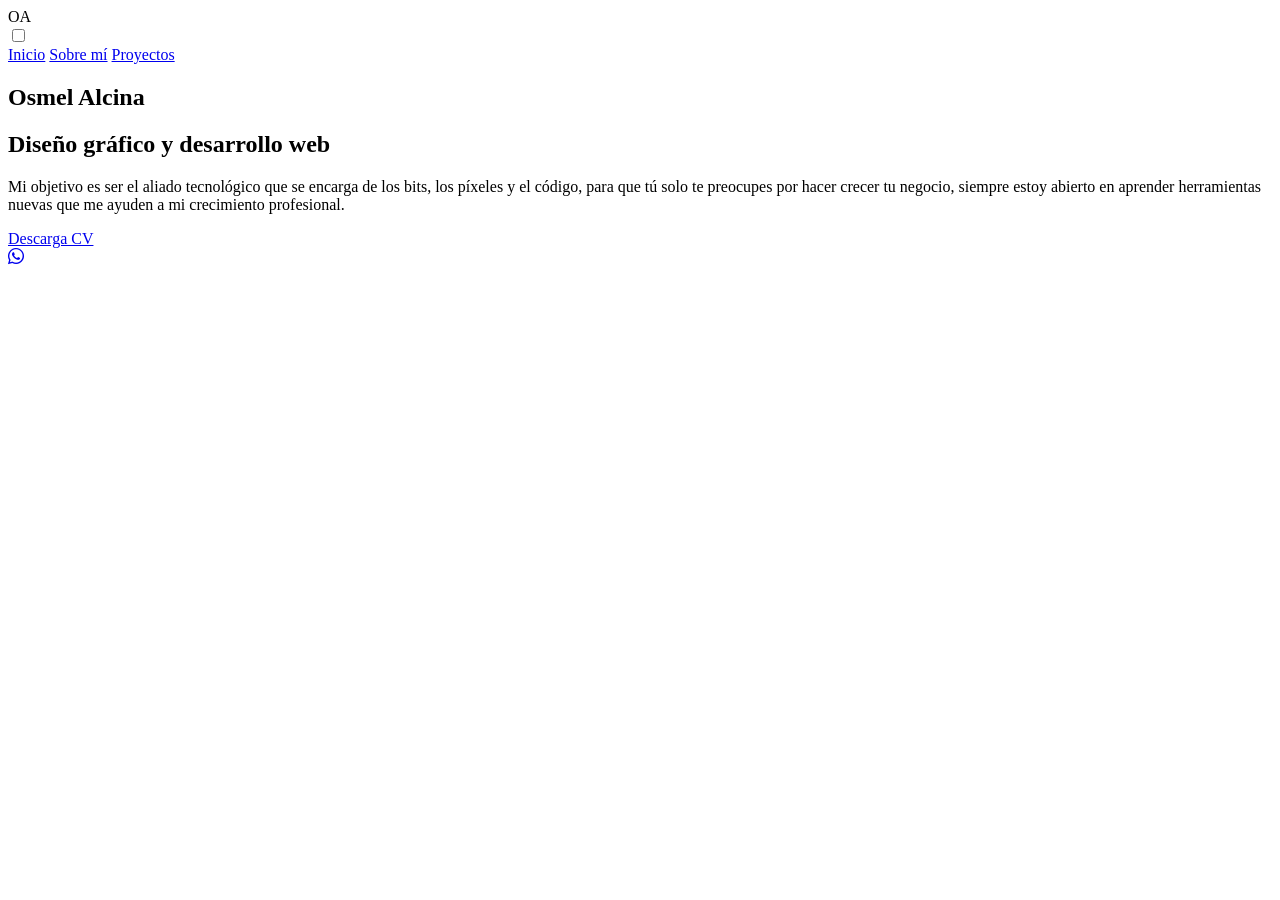
==== index.html @ a733a4ee "Create index.html" ====
<!DOCTYPE html>
<html lang="es">
<head>
    <meta charset="UTF-8">
    <meta name="viewport" content="width=device-width, initial-scale=1.0">
    <title>Osmel Alcina - Portafolio</title>
    <link rel="stylesheet" href="style.css">
    <link href="https://fonts.googleapis.com/css2?family=Poppins:wght@300;400;600;700&display=swap" rel="stylesheet">
    <link rel="stylesheet" href="https://cdn.jsdelivr.net/npm/bootstrap-icons@1.10.5/font/bootstrap-icons.css">
</head>


<body>

    <header class="header">
        <div class="logo zoom-in">
            <span>O</span>A
        </div>


<div class="menu-container">
    <input type="checkbox" id="menu-toggle" class="menu-checkbox">
    
    <label for="menu-toggle" class="hamburger-button">
        <span></span>
        <span></span>
        <span></span>
    </label>

    <nav class="nav">
        <a href="#inicio" class="nav-link active">Inicio</a>
        <a href="sobre_mi.html" class="nav-link">Sobre mí</a>
        <a href="proyectos.html" class="nav-link">Proyectos</a>
    </nav>
</div>

    

    </header>

    <main class="hero-container">
        <section class="hero-content">
            <h1 class="hero-title efecto_rebote">Osmel <span class="bold-text">Alcina</span></h1>
            <h2 class="hero-subtitle efecto_rebote">Diseño gráfico y desarrollo web</h2>
            <p class="hero-description">
                Mi objetivo es ser el aliado tecnológico que se encarga de los bits, los píxeles y el código, para que tú solo te preocupes por hacer crecer tu negocio, siempre estoy abierto en aprender herramientas nuevas que me ayuden a mi crecimiento profesional.
            </p>
            <a href="archivos/curriculum vitae.pdf" download="curriculum vitae.pdf" class="btn-download">Descarga CV</a>
        </section>


        <section class="hero-image-container">
    <div class="image-circle">
        <div class="quadrant quadrant-1" style="background-image: url('images/Foto_Perfil.webp');"></div>
        <div class="quadrant quadrant-2" style="background-image: url('images/Foto_Perfil.webp');"></div>
        <div class="quadrant quadrant-3" style="background-image: url('images/Foto_Perfil.webp');"></div>
        <div class="quadrant quadrant-4" style="background-image: url('images/Foto_Perfil.webp');"></div>
    </div>
      </section>


<a href="https://wa.me/+584128976335?text=¡Hola! Me gustaría ponerme en contacto contigo para recibir más detalles. ¡Gracias!" target=”_blank” class="whatsapp-btn">
  <i class="bi bi-whatsapp"></i>
</a>




    
    </main>

</body>
</html>
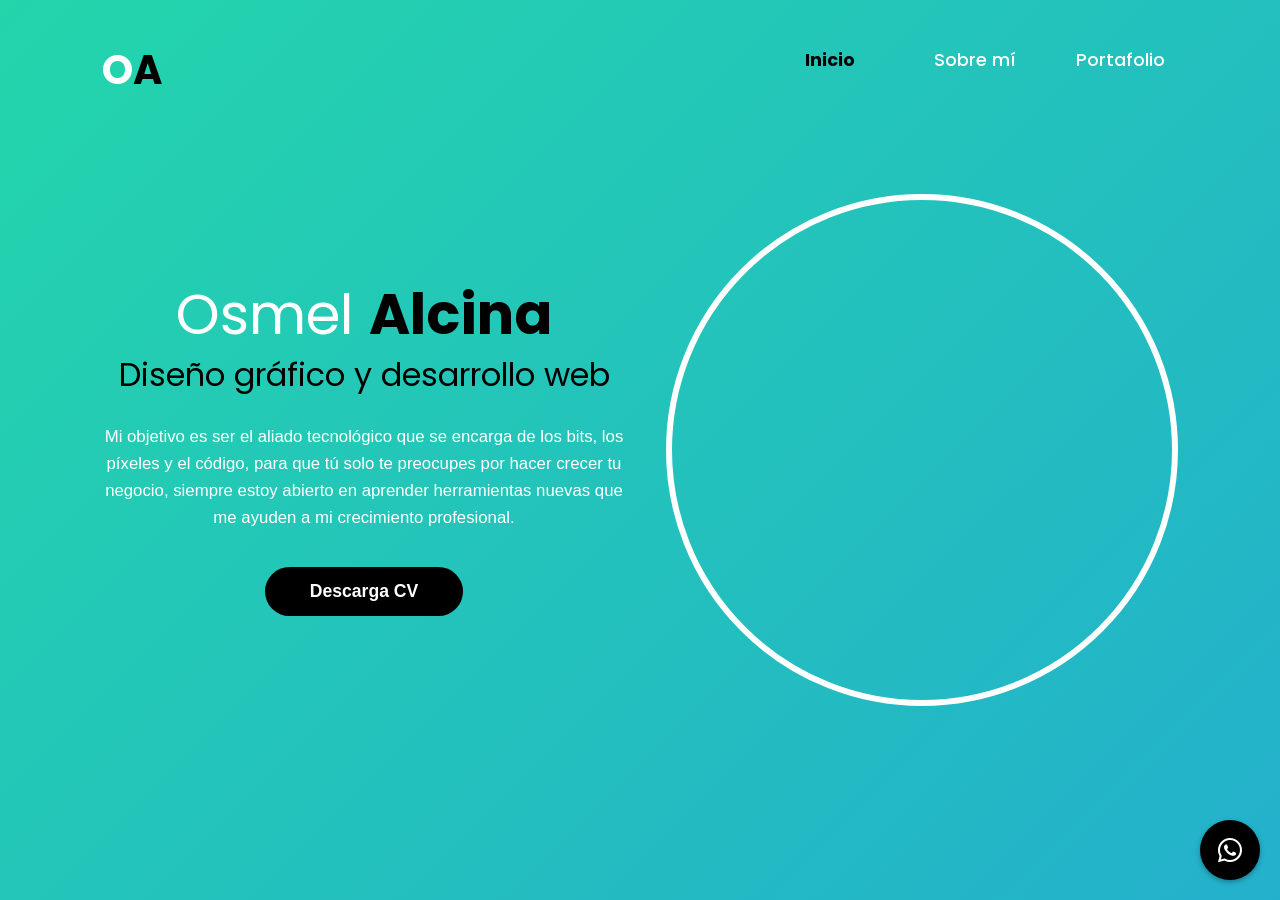
==== commit 8daab055: "Update index.html" ====
--- a/index.html
+++ b/index.html
@@ -30,7 +30,7 @@
     <nav class="nav">
         <a href="#inicio" class="nav-link active">Inicio</a>
         <a href="sobre_mi.html" class="nav-link">Sobre mí</a>
-        <a href="proyectos.html" class="nav-link">Proyectos</a>
+        <a href="proyectos.html" class="nav-link">Portafolio</a>
     </nav>
 </div>
 
--- a/style.css
+++ b/style.css
@@ -0,0 +1,732 @@
+/* Reseteo básico de estilos */
+* {
+    margin: 0;
+    padding: 0;
+    box-sizing: border-box;
+}
+
+body {
+    font-family: 'Poppins', sans-serif;
+    color: #ffffff;
+    min-height: 90vh;
+    display: flex;
+    flex-direction: column;
+    overflow-x: hidden;
+}
+
+body {
+  background: linear-gradient(-45deg, #ee7752, #e73c7e, #23a6d5, #23d5ab);
+  background-size: 400% 400%;
+  animation: gradient 15s ease infinite;
+  height: max-content;
+}
+
+@keyframes gradient {
+  0% {
+    background-position: 0% 50%;
+  }
+  50% {
+    background-position: 100% 50%;
+  }
+  100% {
+    background-position: 0% 50%;
+  }
+}
+
+
+
+
+/* --- ENCABEZADO Y NAVEGACIÓN (CON EFECTO ANIMADO) --- */
+.header {
+    display: flex;
+    justify-content: space-between;
+    align-items: center;
+    padding: 40px 8%;
+    width: 100%;
+}
+
+.logo {
+    font-size: 2.5rem;
+    font-weight: 700;
+    color: #000000; 
+}
+
+.logo span {
+    color: #ffffff; 
+}
+
+.logo:hover {
+  animation: shake 0.8s cubic-bezier(.36,.07,.19,.97) both;
+  
+}
+
+@keyframes shake {
+  10%, 90% {
+    transform: translate3d(-1px, 0, 0);
+  }
+  
+  20%, 80% {
+    transform: translate3d(2px, 0, 0);
+  }
+
+  30%, 50%, 70% {
+    transform: translate3d(-4px, 0, 0);
+  }
+
+  40%, 60% {
+    transform: translate3d(4px, 0, 0);
+  }
+}
+
+.efecto_rebote:hover{
+  animation: shake 0.8s cubic-bezier(.36,.07,.19,.97) both;
+}
+
+
+.nav {
+    display: flex;
+    gap: 20px;
+}
+
+/* Estilos base del enlace adaptados para el efecto */
+.nav-link {
+    color: #ffffff;
+    text-decoration: none;
+    font-weight: 500;
+    font-size: 1.1rem;
+    
+    /* Ajustes necesarios para contener el SVG correctamente */
+    display: inline-block;
+    width: 115px;          /* Ancho fijo similar al del efecto original */
+    height: 55px;          /* Altura para que el SVG se ubique abajo sin pisar el texto */
+    text-align: center;
+    line-height: 35px;     /* Centra verticalmente el texto dentro de la cajita */
+    
+    /* Transición suave para el color del texto */
+    transition: color 0.45s ease, background-position-x 0.9s linear; 
+}
+
+/* Estado Hover: Aplica el fondo SVG y la animación */
+.nav-link:hover {
+    color: #000000; /* Cambia a negro al pasar el cursor para contrastar con tu diseño */
+    background: url("[data-uri]%0D%0AIGlkPSJMYXllcl8xIiB4bWxucz0iaHR0cDovL3d3dy53My5vcmcvMjAwMC9zdmciIHhtbG5zOnhs%0D%0AaW5rPSJodHRwOi8vd3d3LnczLm9yZy8xOTk5L3hsaW5rIiB4PSIwcHgiIHk9IjBweCIKCSB3aWR0%0D%0AaD0iMzkwcHgiIGhlaWdodD0iNTBweCIgdmlld0JveD0iMCAwIDM5MCA1MCIgZW5hYmxlLWJhY2tn%0D%0Acm91bmQ9Im5ldyAwIDAgMzkwIDUwIiB4bWw6c3BhY2U9InByZXNlcnZlIj4KPHBhdGggZmlsbD0i%0D%0Abm9uZSIgc3Ryb2tlPSIjMDAwMDAwIiBzdHJva2Utd2lkdGg9IjEuNSIgc3Ryb2tlLW1pdGVybGlt%0D%0AaXQ9IjEwIiBkPSJNMCw0Ny41ODVjMCwwLDk3LjUsMCwxMzAsMAoJYzEzLjc1LDAsMjguNzQtMzgu%0D%0ANzc4LDQ2LjE2OC0xOS40MTZDMTkyLjY2OSw0Ni41LDI0My42MDMsNDcuNTg1LDI2MCw0Ny41ODVj%0D%0AMzEuODIxLDAsMTMwLDAsMTMwLDAiLz4KPC9zdmc+Cg==");
+    background-repeat: no-repeat;
+    background-position: bottom center; /* Asegura que la línea quede abajo del texto */
+    animation: line 1s forwards;
+}
+
+/* Animación del trazado de la línea */
+@keyframes line {
+  0% {
+    background-position-x: 390px;
+  }
+  100% {
+    /* Mantiene la línea en su posición final al terminar la animación */
+    background-position-x: center; 
+  }
+}
+
+.nav-link.active {
+    color: #030303; /* Color amarillo brillante (cámbialo por tu color de marca) */
+    font-weight: 700; /* Un poco más gruesa la letra */
+}
+
+
+/* --- menu moviles --- */
+
+/* ==========================================================================
+   Estilos Base / Escritorio (Se mantiene tu diseño original)
+   ========================================================================== */
+.menu-container {
+    position: relative;
+    display: flex;
+    align-items: center;
+}
+
+/* Ocultamos el checkbox y el botón en pantallas grandes */
+.menu-checkbox {
+    display: none;
+}
+
+.hamburger-button {
+    display: none;
+    flex-direction: column;
+    justify-content: space-between;
+    width: 30px;
+    height: 21px;
+    cursor: pointer;
+    z-index: 1010;
+}
+
+
+/* Las tres líneas de la hamburguesa */
+.hamburger-button span {
+    width: 100%;
+    height: 3px;
+    background-color: #ffffff; /* Color blanco original de tus enlaces */
+    border-radius: 3px;
+    transition: all 0.3s ease;
+}
+
+.hamburger-button:hover span {
+    background-color: #000000; /* Reemplaza esto por el color que desees para el hover */
+}
+
+/* Tu configuración original de navegación */
+.nav {
+    display: flex;
+    gap: 30px; 
+}
+
+.nav-link {
+    color: #ffffff;
+    text-decoration: none;
+    font-weight: 500;
+    font-size: 1.1rem;
+    transition: opacity 0.3s ease;
+}
+
+.nav-link:hover {
+    opacity: 0.8;
+}
+
+/* ==========================================================================
+   Responsive: Activación del Menú Hamburguesa en Móviles (Menos de 768px)
+   ========================================================================== */
+@media screen and (max-width: 768px) {
+    /* Mostramos el botón hamburguesa */
+    .hamburger-button {
+        display: flex;
+    }
+
+    /* Convertimos el menú en una cortina desplegable de pantalla completa */
+    .nav {
+        position: fixed;
+        top: 0;
+        right: -100%; /* Oculto completamente a la derecha */
+        width: 100%;
+        height: 100vh;
+        background-color: oklch(71.695% 0.17579 53.947 / 0.95); /* Fondo oscuro semitransparente */
+        flex-direction: column;
+        justify-content: center;
+        align-items: center;
+        gap: 40px; /* Más espacio entre opciones en móvil */
+        transition: right 0.4s ease;
+        z-index: 1000;
+    }
+
+    .nav-link {
+        font-size: 1.5rem; /* Enlaces más grandes para pantallas táctiles */
+    }
+
+    /* TRUCO CSS: Cuando el checkbox esté marcado (~ selecciona al hermano .nav) */
+    .menu-checkbox:checked ~ .nav {
+        right: 0; /* Desplaza el menú hacia adentro de la pantalla */
+    }
+
+    /* ANIMACIÓN DE LA HAMBURGUESA (Se transforma en una "X" al abrirse) */
+    .menu-checkbox:checked ~ .hamburger-button span:nth-child(1) {
+        transform: translateY(9px) rotate(45deg);
+    }
+
+    .menu-checkbox:checked ~ .hamburger-button span:nth-child(2) {
+        opacity: 0; /* Oculta la línea del medio */
+    }
+
+    .menu-checkbox:checked ~ .hamburger-button span:nth-child(3) {
+        transform: translateY(-9px) rotate(-45deg);
+    }
+}
+
+
+
+
+
+/* --- SECCIÓN HERO (CONTENIDO PRINCIPAL) --- */
+.hero-container {
+    display: flex;
+    align-items: center;
+    justify-content: space-between;
+    padding: 0 8% 50px 8%;
+    flex: 1; /* Ocupa el espacio restante de la pantalla */
+    gap: 40px;
+    margin: 0 auto;
+}
+
+/* Bloque de texto izquierdo */
+.hero-content {
+    max-width: 550px;
+}
+
+.hero-title {
+    font-size: 3.5rem;
+    font-weight: 400; /* "Osmel" es más delgado */
+    margin-bottom: 5px;
+    line-height: 1.1;
+    text-align: center;
+}
+
+.hero-title .bold-text {
+    font-weight: 700; /* "Alcina" es en negrita */
+    color: #000000;  /* "Alcina" es de color negro */
+}
+
+
+.hero-subtitle {
+    font-size: 2rem;
+    font-weight: 400;
+    color: #000000; /* Subtítulo en negro */
+    margin-bottom: 25px;
+    text-align: center;
+}
+
+.hero-description {
+    font-size: 1.05rem;
+    line-height: 1.6;
+    margin-bottom: 35px;
+    font-weight: 300;
+    text-align: center; /* En tu diseño, este párrafo está centrado */
+}
+
+/* Botón de descarga */
+.btn-download {
+    display: inline-block;
+    background-color: #000000;
+    color: #ffffff;
+    text-decoration: none;
+    padding: 14px 45px;
+    border-radius: 50px; /* Bordes completamente redondeados */
+    font-weight: 600;
+    font-size: 1.1rem;
+    transition: transform 0.2s ease, background-color 0.2s ease;
+    display: block;
+    margin: 0 auto;
+    width: max-content; /* Se ajusta al tamaño del texto */
+}
+
+.btn-download:hover {
+    background-color: #222222;
+    transform: scale(1.05);
+}
+
+/* Bloque de imagen derecho------------------------------------------------------------------------------------- */
+
+/* --- CONTENEDOR DE LA IMAGEN CON EFECTO DE CUADRANTES --- */
+.hero-image-container {
+    display: flex;
+    justify-content: center;
+    align-items: center;
+    flex: 1;
+}
+
+.image-circle {
+    position: relative; /* Necesario para posicionar los cuadrantes de forma absoluta */
+    width: 512px;
+    height: 512px;
+    border-radius: 50%;
+    border: 6px solid #ffffff; /* Borde blanco grueso original */
+    overflow: hidden; /* Mantiene el recorte circular perfecto incluso cuando se expanden */
+    background-image: url('images/codigo_matrix.webp');
+}
+
+/* Estilos base para cada uno de los 4 cuadrantes */
+.quadrant {
+    position: absolute;
+    width: 50%;
+    height: 50%;
+    /* Hace que la imagen de fondo de cada cuadrante mida el total de la esfera (500px) */
+    background-size: 500px 500px; 
+    background-repeat: no-repeat;
+    transition: transform 0.35s ease-out; /* Transición suave al separar y regresar */
+}
+
+/* Posicionamiento y encuadre de la imagen en cada esquina */
+.quadrant-1 {
+    top: 0;
+    left: 0;
+    background-position: top left;
+}
+
+.quadrant-2 {
+    top: 0;
+    right: 0;
+    background-position: top right;
+}
+
+.quadrant-3 {
+    bottom: 0;
+    left: 0;
+    background-position: bottom left;
+}
+
+.quadrant-4 {
+    bottom: 0;
+    right: 0;
+    background-position: bottom right;
+}
+
+/* --- EFECTO HOVER: Expansión controlada hacia las esquinas --- */
+/* Nota: He usado un desplazamiento sutil (-12px / 12px) para que se note la división 
+   pero no rompa radicalmente las facciones del rostro al pasar el cursor */
+
+.image-circle:hover .quadrant-1 {
+    transform: translate(-12px, -12px);
+}
+
+.image-circle:hover .quadrant-2 {
+    transform: translate(12px, -12px);
+}
+
+.image-circle:hover .quadrant-3 {
+    transform: translate(-12px, 12px);
+}
+
+.image-circle:hover .quadrant-4 {
+    transform: translate(12px, 12px);
+}
+
+
+/* ==========================================================================
+   RESPONSIVE DESIGN (Celulares y Tablets)
+   ========================================================================== */
+
+/* --- TABLETS (Pantallas menores a 992px) --- */
+@media (max-width: 992px) {
+    .hero-container {
+        flex-direction: column-reverse; /* Imagen arriba, texto abajo */
+        text-align: center;
+        padding-top: 20px;
+    }
+
+    /* Reducimos el círculo a 380px */
+    .image-circle {
+        width: 392px;
+        height: 392px;
+    }
+
+    /* ¡IMPORTANTE! Reajustamos el tamaño del fondo para que encaje en 380px */
+    .quadrant {
+        background-size: 380px 380px; 
+    }
+
+    /* Suavizamos el desplazamiento en tablets para que no se salga de los bordes */
+    .image-circle:hover .quadrant-1 { transform: translate(-10px, -10px); }
+    .image-circle:hover .quadrant-2 { transform: translate(10px, -10px); }
+    .image-circle:hover .quadrant-3 { transform: translate(-10px, 10px); }
+    .image-circle:hover .quadrant-4 { transform: translate(10px, 10px); }
+}
+
+/* --- CELULARES (Pantallas menores a 576px) --- */
+@media (max-width: 576px) {
+    /* Reducimos el círculo a un tamaño idóneo para móviles (280px) */
+    .image-circle {
+        width: 289px;
+        height: 289px;
+        border-width: 4px; /* Un borde un poco más delgado acorde al tamaño */
+    }
+
+    /* Reajustamos el tamaño del fondo al nuevo tamaño de 280px */
+    .quadrant {
+        background-size: 280px 280px; 
+    }
+
+    /* En celulares el hover táctil puede ser tosco; reducimos el efecto al mínimo */
+    .image-circle:hover .quadrant-1 { transform: translate(-6px, -6px); }
+    .image-circle:hover .quadrant-2 { transform: translate(6px, -6px); }
+    .image-circle:hover .quadrant-3 { transform: translate(-6px, 6px); }
+    .image-circle:hover .quadrant-4 { transform: translate(6px, 6px); }
+    
+    .hero-title {
+        font-size: 2.5rem;
+    }
+    
+    .hero-subtitle {
+        font-size: 1.4rem;
+    }
+}
+
+
+
+
+/* --- SECCIÓN SOBRE MÍ --- */
+.about-section {
+    color: #ffffff;
+    padding: 80px 8%;
+    display: flex;
+    justify-content: center;
+    align-items: center;
+    width: 100%;
+}
+
+.about-container {
+    max-width: 1000px; /* Limita el ancho para que la lectura sea cómoda */
+    text-align: center; /* Centra todos los textos como en la imagen */
+}
+
+.about-title {
+    font-size: 4.5rem; /* Tamaño grande para el título "Sobre mí" */
+    font-weight: 400;
+    color: #ffffff; /* "Sobre" en blanco */
+    margin-bottom: 40px;
+    letter-spacing: -1px;
+}
+
+.about-title .bold-text {
+    font-weight: 700;
+    color: #000000; /* "mí" en negro */
+}
+
+/* Contenedor de párrafos */
+.about-text-content {
+    display: flex;
+    flex-direction: column;
+    gap: 30px; /* Espaciado uniforme entre cada párrafo */
+}
+
+.about-text-content p {
+    font-size: 1.15rem;
+    line-height: 1.6;
+    font-weight: 400;
+    max-width: 900px;
+    margin: 0 auto;
+}
+
+/* Resaltado para la pregunta "¿Qué hago y cómo lo hago?" */
+.about-highlight {
+    font-weight: 500;
+    margin-top: 15px;
+}
+
+/* Negritas dentro de los pilares */
+.about-text-content strong {
+    font-weight: 600;
+    color: #ffffff; /* Mantienen el color blanco pero con mayor grosor */
+}
+
+/* Párrafo final de cierre */
+.about-footer-text {
+    margin-top: 15px;
+    font-weight: 400;
+}
+
+/* --- RESPONSIVE DESIGN (Ajustes para móviles) --- */
+@media (max-width: 768px) {
+    .about-section {
+        padding: 50px 5%;
+    }
+    
+    .about-title {
+        font-size: 3rem;
+        margin-bottom: 25px;
+    }
+    
+    .about-text-content p {
+        font-size: 1rem;
+        line-height: 1.5;
+    }
+}
+
+
+/* --- GALERIA PROYECTOS --- */
+
+
+.wrapper {
+  display: flex;
+  justify-content: center;
+  align-items: center;
+  width: 100%;
+  flex-wrap: wrap;
+  gap: 40px;
+}
+
+.media {
+  max-width: 500px;
+  max-height: 500px;
+  overflow: hidden;
+  position: relative;
+  display: flex;
+  justify-content: center;
+  align-items: center;
+  border-radius: 20px 20px 20px 20px;
+-moz-border-radius: 20px 20px 20px 20px;
+-webkit-border-radius: 20px 20px 20px 20px;
+}
+
+.media img {
+  max-width: 100%;
+  height: auto;
+}
+
+.layer {
+  opacity: 0;
+  position: absolute;
+  display: flex;
+  justify-content: center;
+  align-items: center;
+  width: 10px;
+  height: 90%;
+  background: #0a0a0a;
+  color: #ffffff;
+  border-radius: 20px 20px 20px 20px;
+-moz-border-radius: 20px 20px 20px 20px;
+-webkit-border-radius: 20px 20px 20px 20px;
+
+  transition: all 0.9s ease;
+  p {
+    transition: all 0.9s ease;
+    transform: scale(0.1);
+  }
+  
+}
+
+
+.media:hover .layer {
+  opacity: 0.8;
+  width: 90%;
+  transition: all 0.5s ease;
+  p {
+    transform: scale(1);
+    transition: all 0.9s ease;
+  }
+}
+
+
+.enlace{
+color: #ffffff;
+text-decoration: none;
+}
+
+
+.hover-underline {
+  color: #ffffff;
+  position: relative;
+  display: inline-block;
+}
+
+.hover-underline::after,
+.hover-underline::before {
+  content: '';
+  position: absolute;
+  width: 100%;
+  height: 2px;
+  background: linear-gradient(to right, #ffffff, #ff7c02);
+  bottom: -5px;
+  left: 0;
+  transform: scaleX(0);
+  transform-origin: right;
+  transition: transform 0.4s ease-out;
+}
+
+.hover-underline::before {
+  top: -5px;
+  transform-origin: left;
+}
+
+.hover-underline:hover::after,
+.hover-underline:hover::before {
+  transform: scaleX(1);
+}
+
+
+/* --- GALERIA --- */
+
+.galeria-img{
+    max-width: 1200px;
+    margin: 0 auto;
+    display: grid;
+    grid-template-columns: repeat(3, 1fr);
+    grid-template-rows: 250px;
+    grid-gap: 20px;
+    padding: 10px 0;
+}
+
+.box img{
+    width: 100%;
+    height: 100%;
+    object-fit: cover;
+    border-radius: 20px;
+    box-shadow: 0 4px 8px 0 rgba(0, 0, 0, 0.2), 0 6px 20px 0 rgba(0, 0, 0, 0.19);
+}
+
+.box:nth-child(1){
+    grid-column-start: span 2;
+}
+
+.box:nth-child(4){
+    grid-column-start: span 2;
+}
+
+.box:hover{
+    transform: scale(1.2); 
+    transition: transform 0.3s ease;
+}
+
+@media(max-width:991px){
+    .galeria-img{
+        padding: 30px;
+        grid-template-columns: repeat(1,1fr);
+    }
+
+    .box:nth-child(1){
+    grid-column-start: span 1;
+}
+    
+    .box:nth-child(4){
+    grid-column-start: span 1;
+}
+
+
+}
+
+
+
+/*Estilos generales del boton whatsapp*/
+.whatsapp-btn {
+  position: fixed;
+  bottom: 20px;
+  right: 20px;
+  z-index: 9999;
+  width: 60px;
+  height: 60px;
+  border-radius: 50%;
+  background-color: #000000;
+  display: flex;
+  align-items: center;
+  justify-content: center;
+  box-shadow: 0 2px 5px rgba(0, 0, 0, 0.3);
+  animation: breathe 2s ease-in-out infinite;
+}
+
+/*Estilos solo al icono whatsapp*/
+.whatsapp-btn i {
+  color: #fff;
+  font-size: 24px;
+  animation: beat 2s ease-in-out infinite;
+  text-decoration: none;
+}
+
+/*Estilos con animation contorno respirando*/
+@keyframes breathe {
+  0% {
+    box-shadow: 0 0 0 0 rgba(3, 3, 3, 0.5);
+  }
+  70% {
+    box-shadow: 0 0 0 15px rgba(37, 211, 102, 0);
+  }
+  100% {
+    box-shadow: 0 0 0 0 rgba(0, 0, 0, 0);
+  }
+}
+
+/*Estilos de animacion del icono latiendo*/
+@keyframes beat {
+  0% {
+    transform: scale(1);
+  }
+  50% {
+    transform: scale(1.2);
+  }
+  100% {
+    transform: scale(1);
+  }
+}
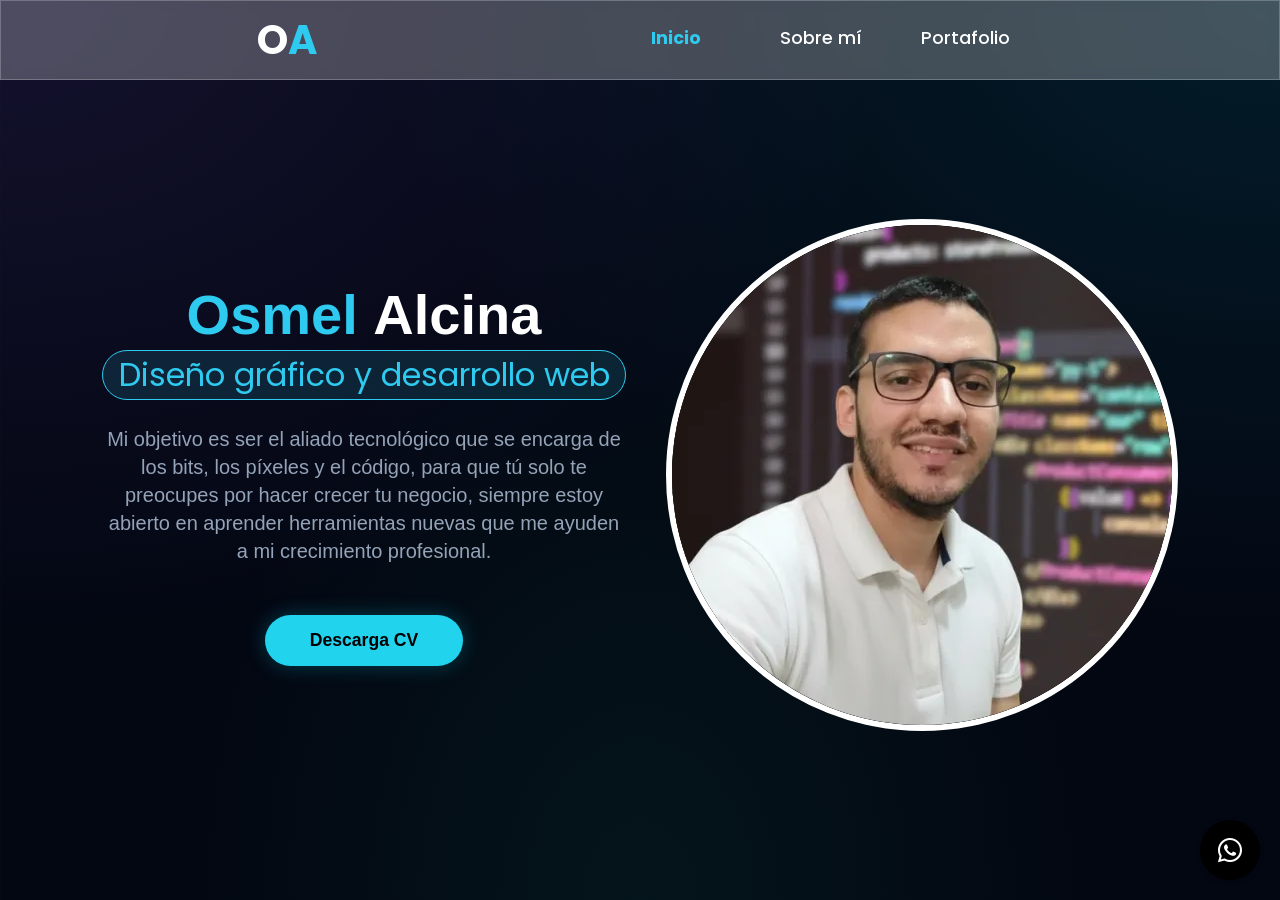
==== commit 4754e823: "Add files via upload" ====
--- a/index.html
+++ b/index.html
@@ -1,73 +1,139 @@
-<!DOCTYPE html>
-<html lang="es">
-<head>
-    <meta charset="UTF-8">
-    <meta name="viewport" content="width=device-width, initial-scale=1.0">
-    <title>Osmel Alcina - Portafolio</title>
-    <link rel="stylesheet" href="style.css">
-    <link href="https://fonts.googleapis.com/css2?family=Poppins:wght@300;400;600;700&display=swap" rel="stylesheet">
-    <link rel="stylesheet" href="https://cdn.jsdelivr.net/npm/bootstrap-icons@1.10.5/font/bootstrap-icons.css">
-</head>
-
-
-<body>
-
-    <header class="header">
-        <div class="logo zoom-in">
-            <span>O</span>A
-        </div>
-
-
-<div class="menu-container">
-    <input type="checkbox" id="menu-toggle" class="menu-checkbox">
-    
-    <label for="menu-toggle" class="hamburger-button">
-        <span></span>
-        <span></span>
-        <span></span>
-    </label>
-
-    <nav class="nav">
-        <a href="#inicio" class="nav-link active">Inicio</a>
-        <a href="sobre_mi.html" class="nav-link">Sobre mí</a>
-        <a href="proyectos.html" class="nav-link">Portafolio</a>
-    </nav>
-</div>
-
-    
-
-    </header>
-
-    <main class="hero-container">
-        <section class="hero-content">
-            <h1 class="hero-title efecto_rebote">Osmel <span class="bold-text">Alcina</span></h1>
-            <h2 class="hero-subtitle efecto_rebote">Diseño gráfico y desarrollo web</h2>
-            <p class="hero-description">
-                Mi objetivo es ser el aliado tecnológico que se encarga de los bits, los píxeles y el código, para que tú solo te preocupes por hacer crecer tu negocio, siempre estoy abierto en aprender herramientas nuevas que me ayuden a mi crecimiento profesional.
-            </p>
-            <a href="archivos/curriculum vitae.pdf" download="curriculum vitae.pdf" class="btn-download">Descarga CV</a>
-        </section>
-
-
-        <section class="hero-image-container">
-    <div class="image-circle">
-        <div class="quadrant quadrant-1" style="background-image: url('images/Foto_Perfil.webp');"></div>
-        <div class="quadrant quadrant-2" style="background-image: url('images/Foto_Perfil.webp');"></div>
-        <div class="quadrant quadrant-3" style="background-image: url('images/Foto_Perfil.webp');"></div>
-        <div class="quadrant quadrant-4" style="background-image: url('images/Foto_Perfil.webp');"></div>
-    </div>
-      </section>
-
-
-<a href="https://wa.me/+584128976335?text=¡Hola! Me gustaría ponerme en contacto contigo para recibir más detalles. ¡Gracias!" target=”_blank” class="whatsapp-btn">
-  <i class="bi bi-whatsapp"></i>
-</a>
-
-
-
-
-    
-    </main>
-
-</body>
-</html>
+<!DOCTYPE html>
+<html lang="es">
+<head>
+    <meta charset="UTF-8">
+    <meta name="viewport" content="width=device-width, initial-scale=1.0">
+    <title>Osmel Alcina - Portafolio</title>
+    <link rel="stylesheet" href="style.css">
+    <link href="https://fonts.googleapis.com/css2?family=Poppins:wght@300;400;600;700&display=swap" rel="stylesheet">
+    <link rel="stylesheet" href="https://cdn.jsdelivr.net/npm/bootstrap-icons@1.10.5/font/bootstrap-icons.css">
+</head>
+
+
+<body>
+
+
+
+    <header class="header">
+        <div class="logo zoom-in">
+            <span>O</span>A
+        </div>
+
+
+<div class="menu-container">
+    <input type="checkbox" id="menu-toggle" class="menu-checkbox">
+    
+    <label for="menu-toggle" class="hamburger-button">
+        <span></span>
+        <span></span>
+        <span></span>
+    </label>
+
+    <nav class="nav">
+        <a href="#inicio" class="nav-link active">Inicio</a>
+        <a href="sobre_mi.html" class="nav-link">Sobre mí</a>
+        <a href="proyectos.html" class="nav-link">Portafolio</a>
+    </nav>
+</div>
+
+    
+
+    </header>
+
+    <main class="hero-container">
+        <section class="hero-content">
+            <h1 class="hero-title efecto_rebote">Osmel <span class="bold-text">Alcina</span></h1>
+            <h2 class="hero-subtitle efecto_rebote">Diseño gráfico y desarrollo web</h2>
+            <p class="hero-description">
+                Mi objetivo es ser el aliado tecnológico que se encarga de los bits, los píxeles y el código, para que tú solo te preocupes por hacer crecer tu negocio, siempre estoy abierto en aprender herramientas nuevas que me ayuden a mi crecimiento profesional.
+            </p>
+            <a href="archivos/curriculum vitae.pdf" download="curriculum vitae.pdf" class="btn-download">Descarga CV</a>
+        </section>
+
+
+        <section class="hero-image-container">
+    <div class="image-circle">
+        <canvas id="c"></canvas>
+        <div class="quadrant quadrant-1" style="background-image: url('images/Foto_Perfil.webp');"></div>
+        <div class="quadrant quadrant-2" style="background-image: url('images/Foto_Perfil.webp');"></div>
+        <div class="quadrant quadrant-3" style="background-image: url('images/Foto_Perfil.webp');"></div>
+        <div class="quadrant quadrant-4" style="background-image: url('images/Foto_Perfil.webp');"></div>
+    </div>
+      </section>
+
+
+
+<a href="https://wa.me/+584128976335?text=¡Hola! Me gustaría ponerme en contacto contigo para recibir más detalles. ¡Gracias!" target=”_blank” class="whatsapp-btn">
+  <i class="bi bi-whatsapp"></i>
+</a>
+
+
+
+
+    
+    </main>
+
+
+
+
+
+    <script>
+
+
+// geting canvas by Boujjou Achraf
+        var c = document.getElementById("c");
+        var ctx = c.getContext("2d");
+
+        //making the canvas full screen
+        c.height = window.innerHeight;
+        c.width = window.innerWidth;
+
+        //chinese characters - taken from the unicode charset
+        var matrix = "abcdefghijklmnopqrstuvwxyzABCDEFGHIJKLMNOPQRSTUVWXYZ123456789@#$%^&*()*&^%+-/~{[|`]}";
+        //converting the string into an array of single characters
+        matrix = matrix.split("");
+
+        var font_size = 10;
+        var columns = c.width/font_size; //number of columns for the rain
+        //an array of drops - one per column
+        var drops = [];
+        //x below is the x coordinate
+        //1 = y co-ordinate of the drop(same for every drop initially)
+        for(var x = 0; x < columns; x++)
+            drops[x] = 1; 
+
+        //drawing the characters
+        function draw()
+        {
+            //Black BG for the canvas
+            //translucent BG to show trail
+            ctx.fillStyle = "rgba(0, 0, 0, 0.04)";
+            ctx.fillRect(0, 0, c.width, c.height);
+
+            ctx.fillStyle = "#ffffff";//green text
+            ctx.font = font_size + "px arial";
+            //looping over drops
+            for(var i = 0; i < drops.length; i++)
+            {
+                //a random chinese character to print
+                var text = matrix[Math.floor(Math.random()*matrix.length)];
+                //x = i*font_size, y = value of drops[i]*font_size
+                ctx.fillText(text, i*font_size, drops[i]*font_size);
+
+                //sending the drop back to the top randomly after it has crossed the screen
+                //adding a randomness to the reset to make the drops scattered on the Y axis
+                if(drops[i]*font_size > c.height && Math.random() > 0.975)
+                    drops[i] = 0;
+
+                //incrementing Y coordinate
+                drops[i]++;
+            }
+        }
+
+        setInterval(draw, 35);
+
+
+    </script>
+
+</body>
+</html>
--- a/style.css
+++ b/style.css
@@ -8,17 +8,18 @@
 body {
     font-family: 'Poppins', sans-serif;
     color: #ffffff;
-    min-height: 90vh;
+    min-height: 100vh;
     display: flex;
     flex-direction: column;
     overflow-x: hidden;
 }
 
 body {
-  background: linear-gradient(-45deg, #ee7752, #e73c7e, #23a6d5, #23d5ab);
-  background-size: 400% 400%;
-  animation: gradient 15s ease infinite;
-  height: max-content;
+    
+    background-color: #030712;
+    background-image: radial-gradient(at 0% 0%, rgba(139, 92, 246, 0.12) 0px, transparent 50%), radial-gradient(at 100% 0%, rgba(6, 182, 212, 0.12) 0px, transparent 50%), radial-gradient(at 50% 100%, rgba(16, 185, 129, 0.08) 0px, transparent 50%), linear-gradient(rgba(255, 255, 255, 0.007) 1px, transparent 1px), linear-gradient(90deg, rgba(255, 255, 255, 0.007) 1px, transparent 1px);
+    background-size: 100%;
+
 }
 
 @keyframes gradient {
@@ -38,17 +39,38 @@
 
 /* --- ENCABEZADO Y NAVEGACIÓN (CON EFECTO ANIMADO) --- */
 .header {
-    display: flex;
+    
     justify-content: space-between;
     align-items: center;
-    padding: 40px 8%;
+    padding: 10px 20%;
     width: 100%;
+    height: 80px;
+    display: flex;
+    align-items: center;    /* Centra verticalmente */ 
+  
+    font-size: 1rem;
+    color:white;
+
+   background: rgba(255, 255, 255, .25);
+   -webkit-backdrop-filter: blur(5px);
+   backdrop-filter: blur(5px);
+   border: 1.5px solid rgba(209, 213, 219, 0.3);
+
+  /* position: relative; 
+   z-index: 1000; */
+
+   /* --- CAMBIOS AQUÍ --- */
+    position: fixed;   /* <--- Hace que el menú flote y no se mueva al hacer scroll */
+    top: 0;            /* <--- Lo pega firmemente al borde superior */
+    left: 0;           /* <--- Asegura que empiece desde el borde izquierdo */
+    z-index: 1000;    /* <--- Un número muy alto para que NADA (ni el canvas ni imágenes) se le pase por delante */
+
 }
 
 .logo {
     font-size: 2.5rem;
     font-weight: 700;
-    color: #000000; 
+    color: #2ECAEF; 
 }
 
 .logo span {
@@ -86,6 +108,7 @@
 .nav {
     display: flex;
     gap: 20px;
+
 }
 
 /* Estilos base del enlace adaptados para el efecto */
@@ -100,7 +123,7 @@
     width: 115px;          /* Ancho fijo similar al del efecto original */
     height: 55px;          /* Altura para que el SVG se ubique abajo sin pisar el texto */
     text-align: center;
-    line-height: 35px;     /* Centra verticalmente el texto dentro de la cajita */
+    line-height: 50px;     /* Centra verticalmente el texto dentro de la cajita */
     
     /* Transición suave para el color del texto */
     transition: color 0.45s ease, background-position-x 0.9s linear; 
@@ -108,7 +131,7 @@
 
 /* Estado Hover: Aplica el fondo SVG y la animación */
 .nav-link:hover {
-    color: #000000; /* Cambia a negro al pasar el cursor para contrastar con tu diseño */
+    color: #2ECAEF; /* Cambia a negro al pasar el cursor para contrastar con tu diseño */
     background: url("[data-uri]%0D%0AIGlkPSJMYXllcl8xIiB4bWxucz0iaHR0cDovL3d3dy53My5vcmcvMjAwMC9zdmciIHhtbG5zOnhs%0D%0AaW5rPSJodHRwOi8vd3d3LnczLm9yZy8xOTk5L3hsaW5rIiB4PSIwcHgiIHk9IjBweCIKCSB3aWR0%0D%0AaD0iMzkwcHgiIGhlaWdodD0iNTBweCIgdmlld0JveD0iMCAwIDM5MCA1MCIgZW5hYmxlLWJhY2tn%0D%0Acm91bmQ9Im5ldyAwIDAgMzkwIDUwIiB4bWw6c3BhY2U9InByZXNlcnZlIj4KPHBhdGggZmlsbD0i%0D%0Abm9uZSIgc3Ryb2tlPSIjMDAwMDAwIiBzdHJva2Utd2lkdGg9IjEuNSIgc3Ryb2tlLW1pdGVybGlt%0D%0AaXQ9IjEwIiBkPSJNMCw0Ny41ODVjMCwwLDk3LjUsMCwxMzAsMAoJYzEzLjc1LDAsMjguNzQtMzgu%0D%0ANzc4LDQ2LjE2OC0xOS40MTZDMTkyLjY2OSw0Ni41LDI0My42MDMsNDcuNTg1LDI2MCw0Ny41ODVj%0D%0AMzEuODIxLDAsMTMwLDAsMTMwLDAiLz4KPC9zdmc+Cg==");
     background-repeat: no-repeat;
     background-position: bottom center; /* Asegura que la línea quede abajo del texto */
@@ -127,12 +150,14 @@
 }
 
 .nav-link.active {
-    color: #030303; /* Color amarillo brillante (cámbialo por tu color de marca) */
+    color:#2ECAEF; /* Color amarillo brillante (cámbialo por tu color de marca) */
     font-weight: 700; /* Un poco más gruesa la letra */
+    
 }
 
 
 /* --- menu moviles --- */
+
 
 /* ==========================================================================
    Estilos Base / Escritorio (Se mantiene tu diseño original)
@@ -155,7 +180,7 @@
     width: 30px;
     height: 21px;
     cursor: pointer;
-    z-index: 1010;
+    z-index: 10005;
 }
 
 
@@ -169,7 +194,7 @@
 }
 
 .hamburger-button:hover span {
-    background-color: #000000; /* Reemplaza esto por el color que desees para el hover */
+    background-color: #2ECAEF; /* Reemplaza esto por el color que desees para el hover */
 }
 
 /* Tu configuración original de navegación */
@@ -184,16 +209,25 @@
     font-weight: 500;
     font-size: 1.1rem;
     transition: opacity 0.3s ease;
+    
 }
 
 .nav-link:hover {
-    opacity: 0.8;
+
+    color: #2ECAEF; /* Texto en celeste brillante */
+    background: url("[data-uri]");
+    background-repeat: no-repeat;
+    background-position: bottom center; 
+    animation: line 1s forwards;
+    opacity: 1;
 }
 
 /* ==========================================================================
    Responsive: Activación del Menú Hamburguesa en Móviles (Menos de 768px)
    ========================================================================== */
 @media screen and (max-width: 768px) {
+
+
     /* Mostramos el botón hamburguesa */
     .hamburger-button {
         display: flex;
@@ -206,13 +240,21 @@
         right: -100%; /* Oculto completamente a la derecha */
         width: 100%;
         height: 100vh;
-        background-color: oklch(71.695% 0.17579 53.947 / 0.95); /* Fondo oscuro semitransparente */
+       
+     background-color: rgba(0, 0, 0, 0.918);
+     -webkit-backdrop-filter: blur(5px);
+     backdrop-filter: blur(5px);
+     border: 1.5px solid rgba(209, 213, 219, 0.3);
+
+
+
+
         flex-direction: column;
         justify-content: center;
         align-items: center;
         gap: 40px; /* Más espacio entre opciones en móvil */
         transition: right 0.4s ease;
-        z-index: 1000;
+        z-index: 9999;
     }
 
     .nav-link {
@@ -237,6 +279,7 @@
         transform: translateY(-9px) rotate(-45deg);
     }
 }
+
 
 
 
@@ -251,6 +294,9 @@
     flex: 1; /* Ocupa el espacio restante de la pantalla */
     gap: 40px;
     margin: 0 auto;
+
+    /* --- AÑADE ESTO --- */
+    margin-top: 100px; /* <--- Empuja el contenido hacia abajo para que el menú fijo no lo tape */
 }
 
 /* Bloque de texto izquierdo */
@@ -258,60 +304,84 @@
     max-width: 550px;
 }
 
-.hero-title {
+.hero-title { /* Osmel */
+    font-family: Outfit, sans-serif;
+    font-weight: 800;
     font-size: 3.5rem;
-    font-weight: 400; /* "Osmel" es más delgado */
     margin-bottom: 5px;
     line-height: 1.1;
     text-align: center;
+    color: #2ECAEF;
 }
 
 .hero-title .bold-text {
     font-weight: 700; /* "Alcina" es en negrita */
-    color: #000000;  /* "Alcina" es de color negro */
+    color:#ffffff;
 }
 
 
 .hero-subtitle {
     font-size: 2rem;
+    color: #2ECAEF;
     font-weight: 400;
-    color: #000000; /* Subtítulo en negro */
     margin-bottom: 25px;
     text-align: center;
+    --tw-text-opacity: 1;
+    background-color: rgba(46, 200, 239, 0.13);
+    border-radius: 9999px;
+    border: solid 1px #2ECAEF;
+    
 }
 
 .hero-description {
-    font-size: 1.05rem;
-    line-height: 1.6;
-    margin-bottom: 35px;
+
+    font-size: 1.25rem;
+    line-height: 1.75rem;
+    --tw-text-opacity: 1;
+    color: rgb(148 163 184 / var(--tw-text-opacity, 1));
     font-weight: 300;
+    max-width: 42rem;
+    margin-top: 1.5rem;
+    margin-left: auto;
+    margin-right: auto;
+    font-family: Inter, sans-serif;
     text-align: center; /* En tu diseño, este párrafo está centrado */
 }
 
 /* Botón de descarga */
 .btn-download {
+
+    --tw-bg-opacity: 1;
+    background-color: rgb(34 211 238 / var(--tw-bg-opacity, 1));
+    box-shadow: 0 0 20px rgba(6, 182, 212, 0.3);
+    transition: all 0.3s ease;
+
+
+
     display: inline-block;
-    background-color: #000000;
-    color: #ffffff;
+    color: #000000;
     text-decoration: none;
-    padding: 14px 45px;
+    padding: 15px 45px;
     border-radius: 50px; /* Bordes completamente redondeados */
     font-weight: 600;
     font-size: 1.1rem;
     transition: transform 0.2s ease, background-color 0.2s ease;
     display: block;
     margin: 0 auto;
+    margin-top: 50px;
     width: max-content; /* Se ajusta al tamaño del texto */
 }
 
 .btn-download:hover {
-    background-color: #222222;
+    background-color: rgb(165 243 252 / var(--tw-text-opacity, 1));
     transform: scale(1.05);
+    --tw-text-opacity: 1;
 }
 
 /* Bloque de imagen derecho------------------------------------------------------------------------------------- */
 
 /* --- CONTENEDOR DE LA IMAGEN CON EFECTO DE CUADRANTES --- */
+
 .hero-image-container {
     display: flex;
     justify-content: center;
@@ -326,8 +396,10 @@
     border-radius: 50%;
     border: 6px solid #ffffff; /* Borde blanco grueso original */
     overflow: hidden; /* Mantiene el recorte circular perfecto incluso cuando se expanden */
-    background-image: url('images/codigo_matrix.webp');
-}
+
+}
+
+canvas {display:block;}
 
 /* Estilos base para cada uno de los 4 cuadrantes */
 .quadrant {
@@ -365,6 +437,7 @@
     background-position: bottom right;
 }
 
+
 /* --- EFECTO HOVER: Expansión controlada hacia las esquinas --- */
 /* Nota: He usado un desplazamiento sutil (-12px / 12px) para que se note la división 
    pero no rompa radicalmente las facciones del rostro al pasar el cursor */
@@ -456,11 +529,18 @@
     justify-content: center;
     align-items: center;
     width: 100%;
+
 }
 
 .about-container {
     max-width: 1000px; /* Limita el ancho para que la lectura sea cómoda */
     text-align: center; /* Centra todos los textos como en la imagen */
+
+    background: rgba(10, 15, 29, 0.5);
+    backdrop-filter: blur(12px);
+    -webkit-backdrop-filter: blur(12px);
+    border: 1px solid rgba(255, 255, 255, 0.03);
+    padding: 5% 5% 5% 5%;
 }
 
 .about-title {
@@ -473,7 +553,7 @@
 
 .about-title .bold-text {
     font-weight: 700;
-    color: #000000; /* "mí" en negro */
+    color: #2ECAEF; /* "mí" en negro */
 }
 
 /* Contenedor de párrafos */
@@ -536,60 +616,91 @@
   align-items: center;
   width: 100%;
   flex-wrap: wrap;
-  gap: 40px;
+  gap: 60px;
+
 }
 
 .media {
-  max-width: 500px;
-  max-height: 500px;
+  max-width: 400px;
+  max-height: 400px;
   overflow: hidden;
   position: relative;
   display: flex;
   justify-content: center;
   align-items: center;
-  border-radius: 20px 20px 20px 20px;
--moz-border-radius: 20px 20px 20px 20px;
--webkit-border-radius: 20px 20px 20px 20px;
+  border-radius: 20px 20px 0px 0px;
+}
+
+
+
+.box_proyec{
+    background: rgba(10, 15, 29, 0.5);
+    backdrop-filter: blur(12px);
+    -webkit-backdrop-filter: blur(12px);
+    border-radius: 20px 20px 20px 20px;
+    border: 1px solid rgba(255, 255, 255, 0.03);
+
+}
+
+.box_proyec:hover{
+
+    box-sizing: border-box;
+    border-width: 1px;
+    border-style: solid;
+    border-color: #2ECAEF;
+    box-shadow: 0 0 20px rgba(6, 182, 212, 0.3);
+}
+
+.box_proyec:hover h3{  
+    color: #2ECAEF;
+}
+
+
+.box_inf{
+    padding: 5% 5% 5% 5%;
+    text-align: center;
+    width: 400px;
+}
+
+.cuadro_texto{
+font-weight: 300;
+font-size: 0.875rem;
+--tw-text-opacity: 1;
+color: rgb(148 163 184 / var(--tw-text-opacity, 1));
 }
 
 .media img {
   max-width: 100%;
   height: auto;
+  display: block;
+  transition: filter 0.4s ease; /* Transición suave para el desenfoque */
 }
 
 .layer {
   opacity: 0;
   position: absolute;
+  top: 0;
+  left: 0;
   display: flex;
   justify-content: center;
   align-items: center;
-  width: 10px;
-  height: 90%;
-  background: #0a0a0a;
+  width: 100%;
+  height: 100%;
   color: #ffffff;
-  border-radius: 20px 20px 20px 20px;
--moz-border-radius: 20px 20px 20px 20px;
--webkit-border-radius: 20px 20px 20px 20px;
-
-  transition: all 0.9s ease;
-  p {
-    transition: all 0.9s ease;
-    transform: scale(0.1);
-  }
-  
+  font-size: 20pt;
+  border-radius: 20px 20px 0px 0px;
+  z-index: 2; /* <--- Esto garantiza que el texto flote por encima de la imagen */
+  transition: opacity 0.5s ease; 
 }
 
 
 .media:hover .layer {
-  opacity: 0.8;
-  width: 90%;
-  transition: all 0.5s ease;
-  p {
-    transform: scale(1);
-    transition: all 0.9s ease;
-  }
-}
-
+  opacity: 1;
+}
+
+.media:hover img {
+  filter: blur(5px) brightness(50%);
+}
 
 .enlace{
 color: #ffffff;
@@ -609,12 +720,22 @@
   position: absolute;
   width: 100%;
   height: 2px;
-  background: linear-gradient(to right, #ffffff, #ff7c02);
+  background: linear-gradient(to right, #ffffff, #2ECAEF);
   bottom: -5px;
   left: 0;
   transform: scaleX(0);
   transform-origin: right;
   transition: transform 0.4s ease-out;
+}
+
+.subtitulo_p{
+
+    --tw-text-opacity: 1;
+    color: rgb(129 140 248 / var(--tw-text-opacity, 1));
+    font-weight: 500;
+    font-size: 10pt;
+    line-height: 1rem;
+    font-family: JetBrains Mono, monospace;
 }
 
 .hover-underline::before {
